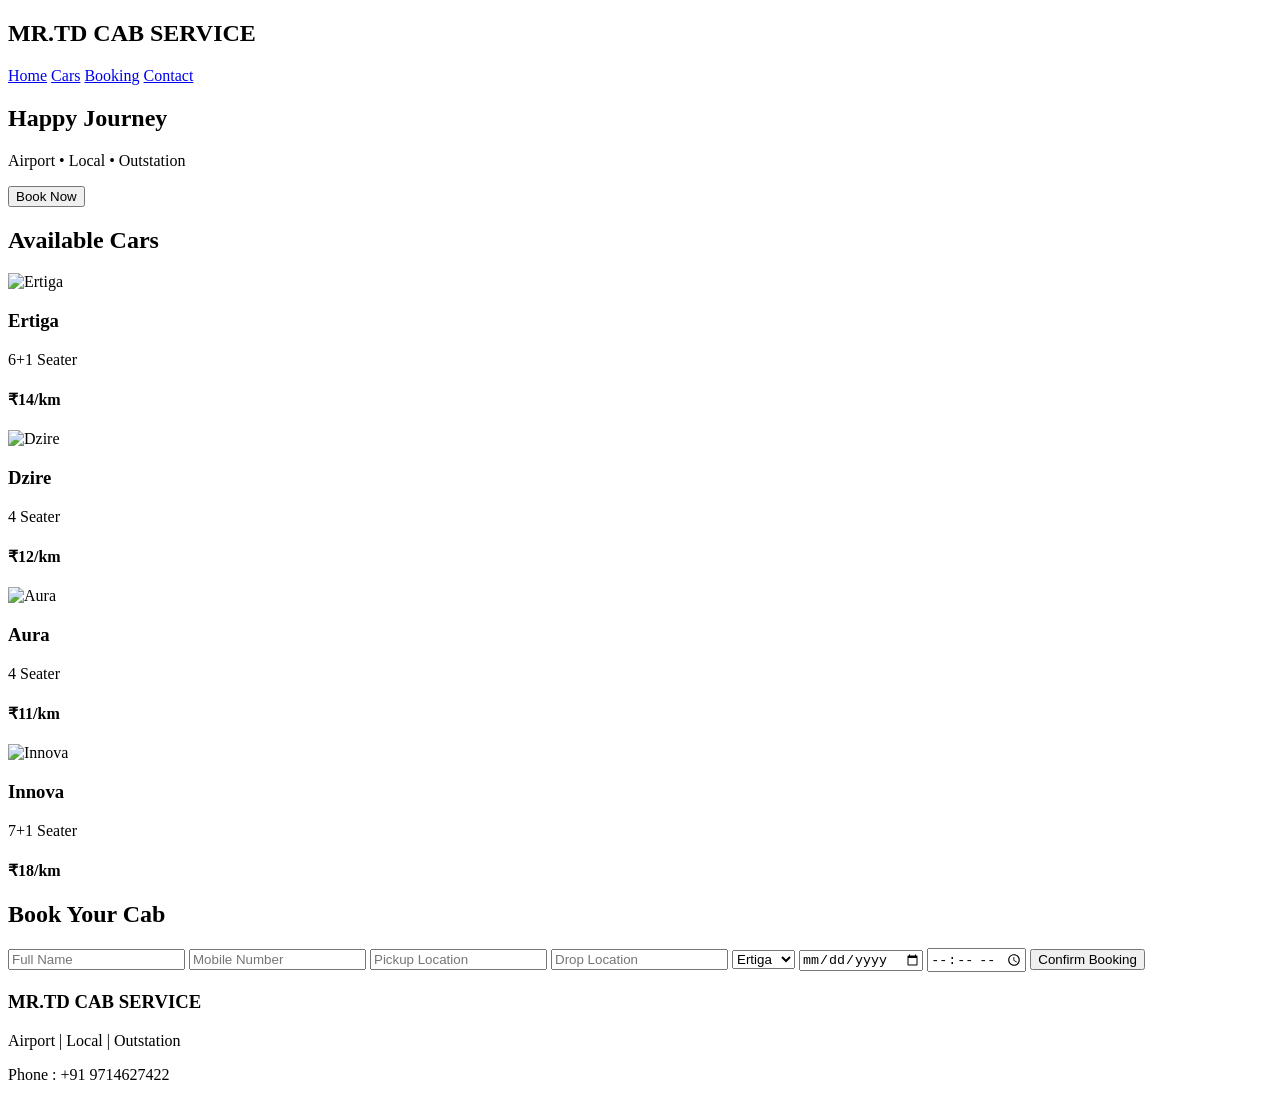
==== index.html @ b27498ad "Add files via upload" ====
<!DOCTYPE html>
<html lang="en">
<head>
    <meta charset="UTF-8">
    <meta name="viewport" content="width=device-width, initial-scale=1.0">
    <title>MR.TD Cab Service</title>

    <link rel="stylesheet" href="style.css">

    <!-- Font Awesome -->
    <link rel="stylesheet"
    href="https://cdnjs.cloudflare.com/ajax/libs/font-awesome/6.5.1/css/all.min.css">

    <!-- EmailJS -->
    <script src="https://cdn.jsdelivr.net/npm/@emailjs/browser@4/dist/email.min.js"></script>
</head>

<body>

<header>

    <h2 class="logo">MR.TD CAB SERVICE</h2>

    <nav>
        <a href="#">Home</a>
        <a href="#cars">Cars</a>
        <a href="#booking">Booking</a>
        <a href="#contact">Contact</a>
    </nav>

</header>

<section class="hero">

    <div class="overlay">

        <h1>Happy Journey</h1>

        <p>Airport • Local • Outstation</p>

        <button onclick="document.getElementById('booking').scrollIntoView({behavior:'smooth'})">
            Book Now
        </button>

    </div>

</section>

<section class="cars" id="cars">

<h2>Available Cars</h2>

<div class="car-container">

<div class="card">

<!-- Paste Ertiga Image URL Below -->
<img src="https://raw.githubusercontent.com/makvanadixi/Image/refs/heads/main/Suzuki_Ertiga.jpg" alt="Ertiga">

<h3>Ertiga</h3>

<p>6+1 Seater</p>

<h4>₹14/km</h4>

</div>

<div class="card">

<!-- Paste Dzire Image URL Below -->
<img src="https://raw.githubusercontent.com/makvanadixi/Image/refs/heads/main/Suzuki_Dzire.jpg" alt="Dzire">

<h3>Dzire</h3>

<p>4 Seater</p>

<h4>₹12/km</h4>

</div>

<div class="card">

<!-- Paste Aura Image URL Below -->
<img src="https://raw.githubusercontent.com/makvanadixi/Image/refs/heads/main/hyundai-aura.jpg" alt="Aura">

<h3>Aura</h3>

<p>4 Seater</p>

<h4>₹11/km</h4>

</div>

<div class="card">

<!-- Paste Innova Image URL Below -->
<img src="https://raw.githubusercontent.com/makvanadixi/Image/refs/heads/main/toyota%20innova.jpg" alt="Innova">

<h3>Innova</h3>

<p>7+1 Seater</p>

<h4>₹18/km</h4>

</div>

</div>

</section>

<section id="booking">

<h2>Book Your Cab</h2>

<form id="bookingForm">

<input type="text" id="name" placeholder="Full Name" required>

<input type="tel" id="mobile" placeholder="Mobile Number" required>

<input type="text" id="pickup" placeholder="Pickup Location" required>

<input type="text" id="drop" placeholder="Drop Location" required>

<select id="car">

<option>Ertiga</option>
<option>Dzire</option>
<option>Aura</option>
<option>Innova</option>

</select>

<input type="date" id="date" required>
  <input type="time" id="time" required>

<button type="submit">Confirm Booking</button>

</form>

</section>

<footer id="contact">

<h3>MR.TD CAB SERVICE</h3>

<p>Airport | Local | Outstation</p>

<p>Phone : +91 9714627422</p>

</footer>

<script src="script.js"></script>

</body>
</html>
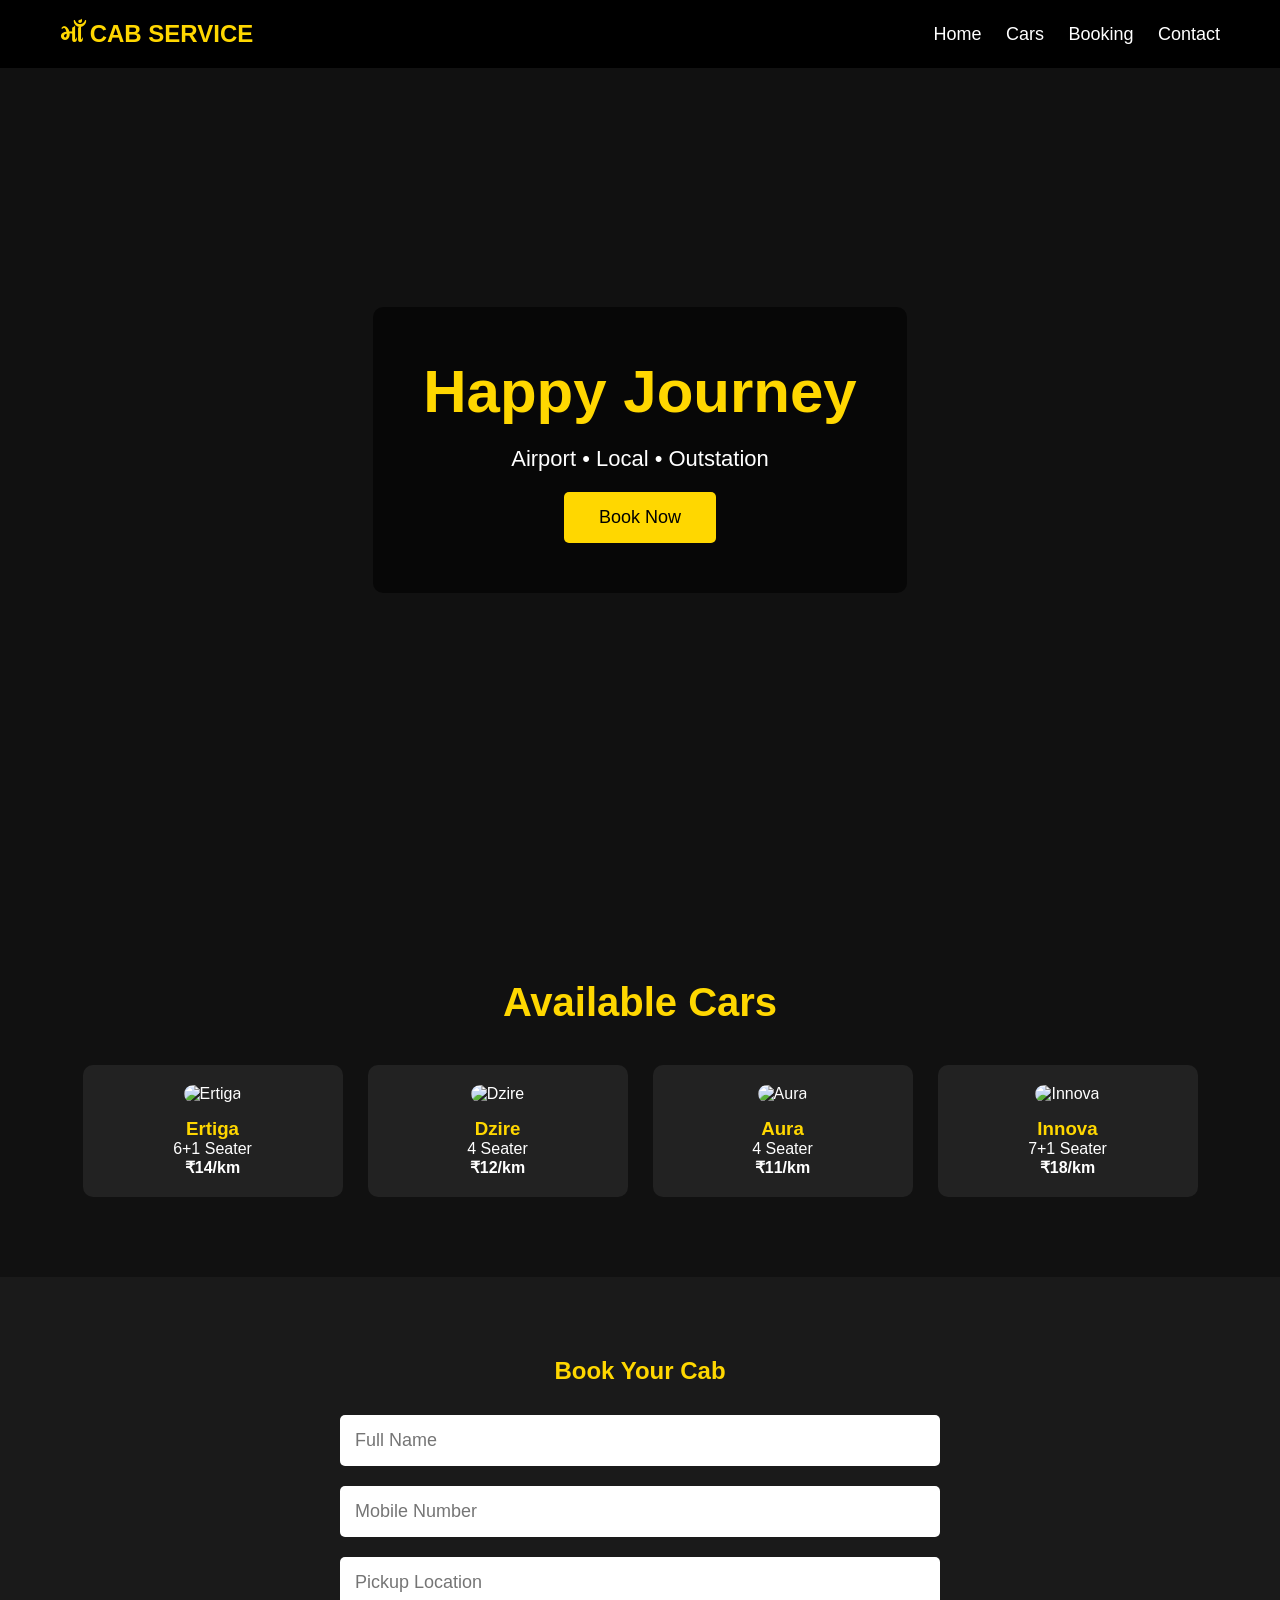
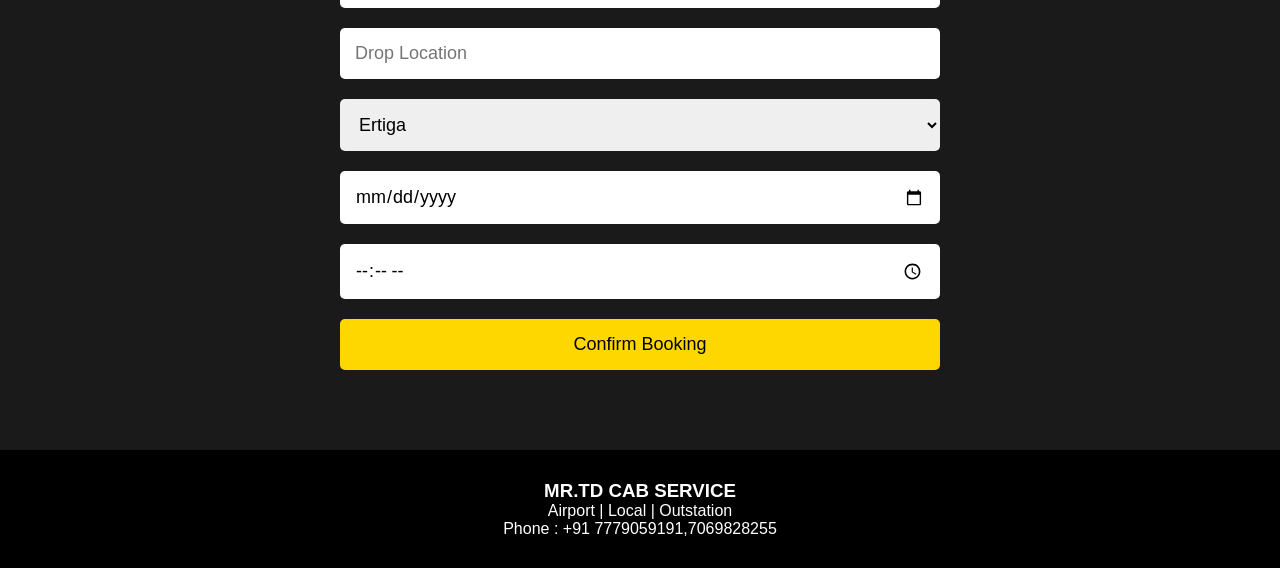
==== commit 6806b662: "Update index.html" ====
--- a/index.html
+++ b/index.html
@@ -19,7 +19,7 @@
 
 <header>
 
-    <h2 class="logo">MR.TD CAB SERVICE</h2>
+    <h2 class="logo"> માઁ CAB SERVICE</h2>
 
     <nav>
         <a href="#">Home</a>
@@ -146,11 +146,11 @@
 
 <p>Airport | Local | Outstation</p>
 
-<p>Phone : +91 9714627422</p>
+<p>Phone : +91 7779059191,7069828255</p>
 
 </footer>
 
 <script src="script.js"></script>
 
 </body>
-</html>+</html>
--- a/style.css
+++ b/style.css
@@ -0,0 +1,168 @@
+*{
+margin:0;
+padding:0;
+box-sizing:border-box;
+font-family:Arial,sans-serif;
+}
+
+body{
+background:#111;
+color:#fff;
+}
+
+header{
+position:fixed;
+top:0;
+left:0;
+width:100%;
+display:flex;
+justify-content:space-between;
+align-items:center;
+padding:20px 60px;
+background:#000;
+z-index:100;
+}
+
+.logo{
+color:gold;
+}
+
+nav a{
+text-decoration:none;
+color:white;
+margin-left:20px;
+font-size:18px;
+}
+
+nav a:hover{
+color:gold;
+}
+
+.hero{
+height:100vh;
+background:url("https://images.unsplash.com/photo-1503376780353-7e6692767b70?q=80&w=1920&auto=format&fit=crop") center/cover;
+display:flex;
+justify-content:center;
+align-items:center;
+}
+
+.overlay{
+background:rgba(0,0,0,.6);
+padding:50px;
+text-align:center;
+border-radius:10px;
+}
+
+.overlay h1{
+font-size:60px;
+color:gold;
+}
+
+.overlay p{
+font-size:22px;
+margin:20px 0;
+}
+
+button{
+background:gold;
+padding:15px 35px;
+border:none;
+font-size:18px;
+cursor:pointer;
+border-radius:5px;
+}
+
+button:hover{
+background:#ffcc00;
+}
+
+.cars{
+padding:80px 50px;
+text-align:center;
+}
+
+.cars h2{
+font-size:40px;
+margin-bottom:40px;
+color:gold;
+}
+
+.car-container{
+display:flex;
+justify-content:center;
+flex-wrap:wrap;
+gap:25px;
+}
+
+.card{
+width:260px;
+background:#222;
+padding:20px;
+border-radius:10px;
+transition:.3s;
+}
+
+.card:hover{
+transform:translateY(-8px);
+}
+
+.card img{
+width:100%;
+height:180px;
+object-fit:cover;
+border-radius:10px;
+}
+
+.card h3{
+margin-top:15px;
+color:gold;
+}
+
+#booking{
+padding:80px 20px;
+background:#1a1a1a;
+}
+
+#booking h2{
+text-align:center;
+margin-bottom:30px;
+color:gold;
+}
+
+form{
+max-width:600px;
+margin:auto;
+display:flex;
+flex-direction:column;
+gap:20px;
+}
+
+input,
+select{
+padding:15px;
+font-size:18px;
+border:none;
+border-radius:5px;
+}
+
+footer{
+background:#000;
+padding:30px;
+text-align:center;
+}
+
+@media(max-width:768px){
+
+header{
+flex-direction:column;
+}
+
+nav{
+margin-top:15px;
+}
+
+.overlay h1{
+font-size:40px;
+}
+
+}
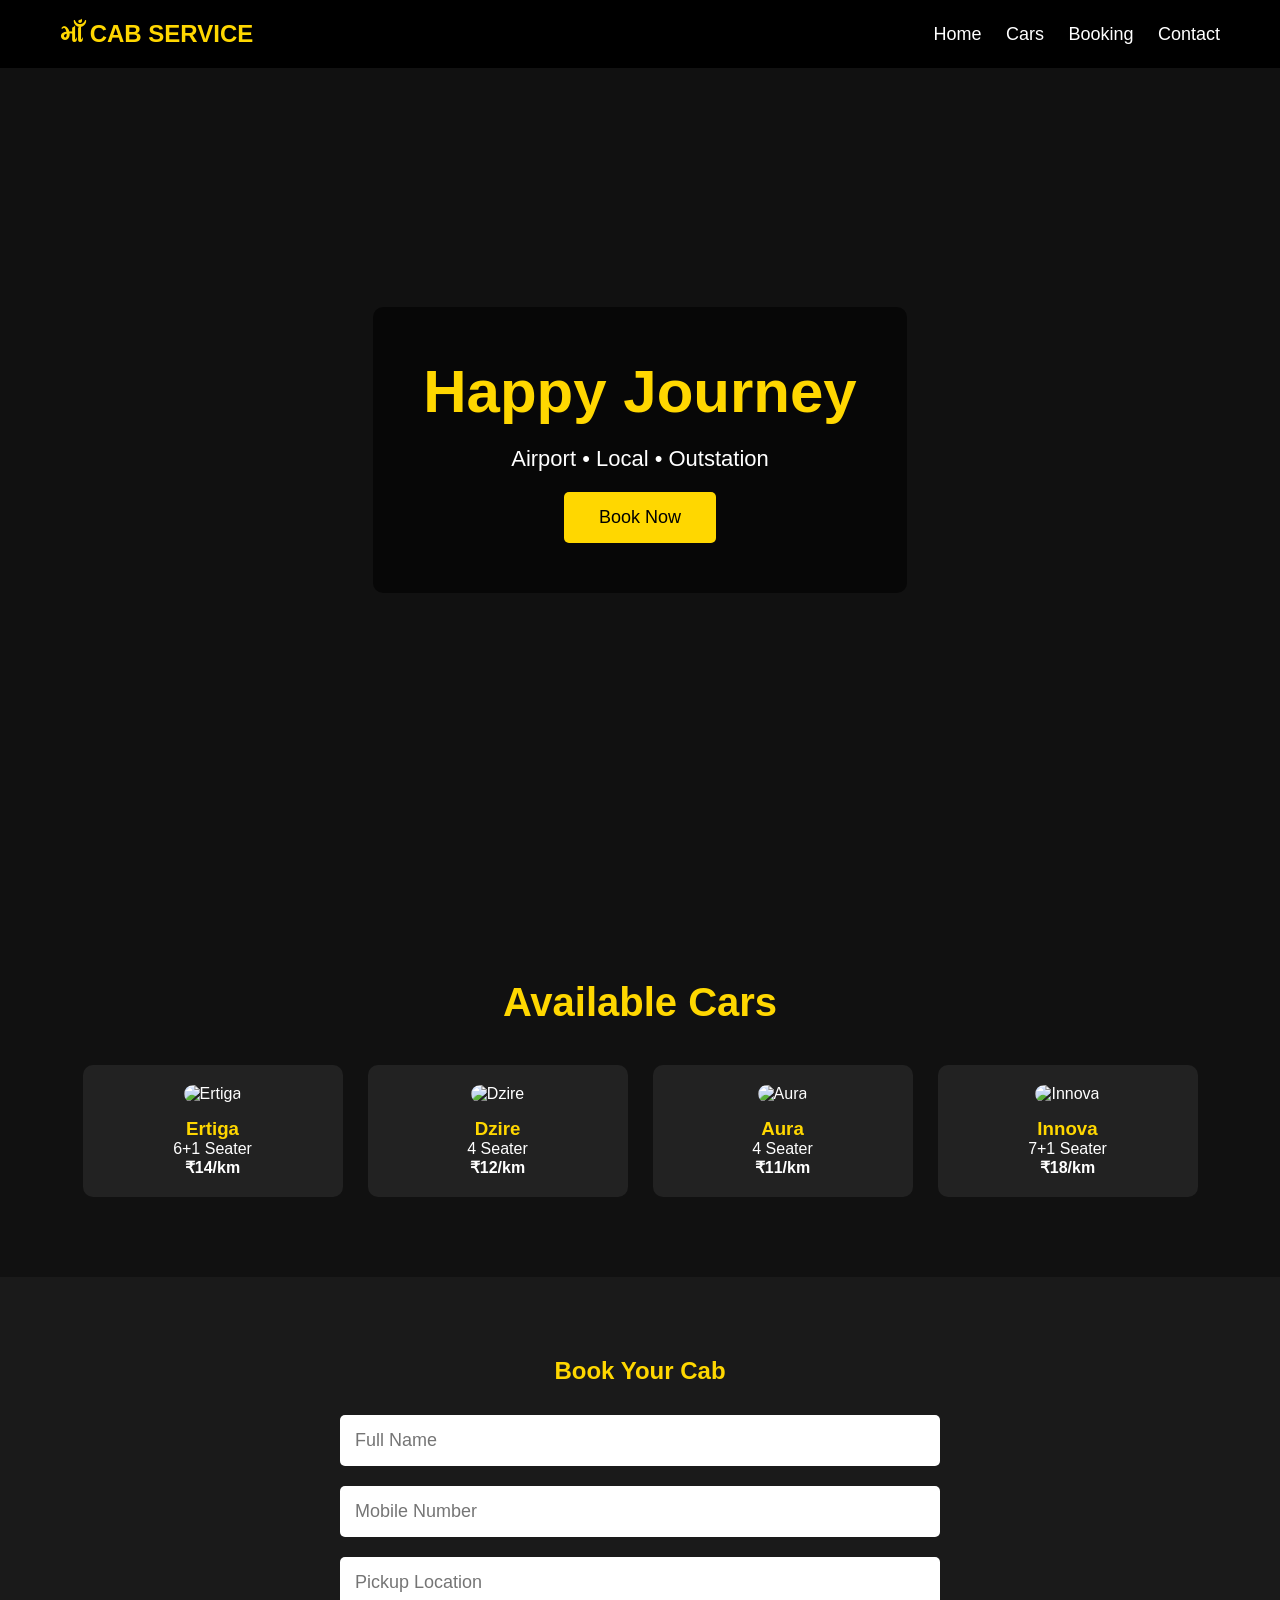
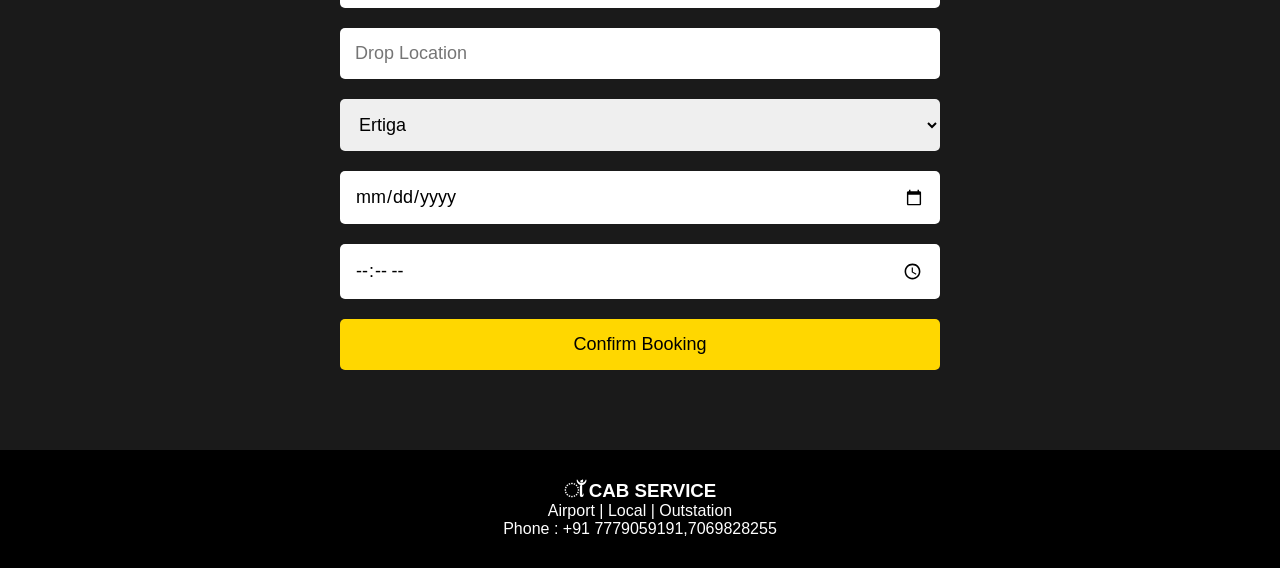
==== commit b2ddab5e: "Update index.html" ====
--- a/index.html
+++ b/index.html
@@ -3,7 +3,7 @@
 <head>
     <meta charset="UTF-8">
     <meta name="viewport" content="width=device-width, initial-scale=1.0">
-    <title>MR.TD Cab Service</title>
+    <title>માઁ CAB SERVICE</title>
 
     <link rel="stylesheet" href="style.css">
 
@@ -142,7 +142,7 @@
 
 <footer id="contact">
 
-<h3>MR.TD CAB SERVICE</h3>
+<h3>ાઁ CAB SERVICE</h3>
 
 <p>Airport | Local | Outstation</p>
 
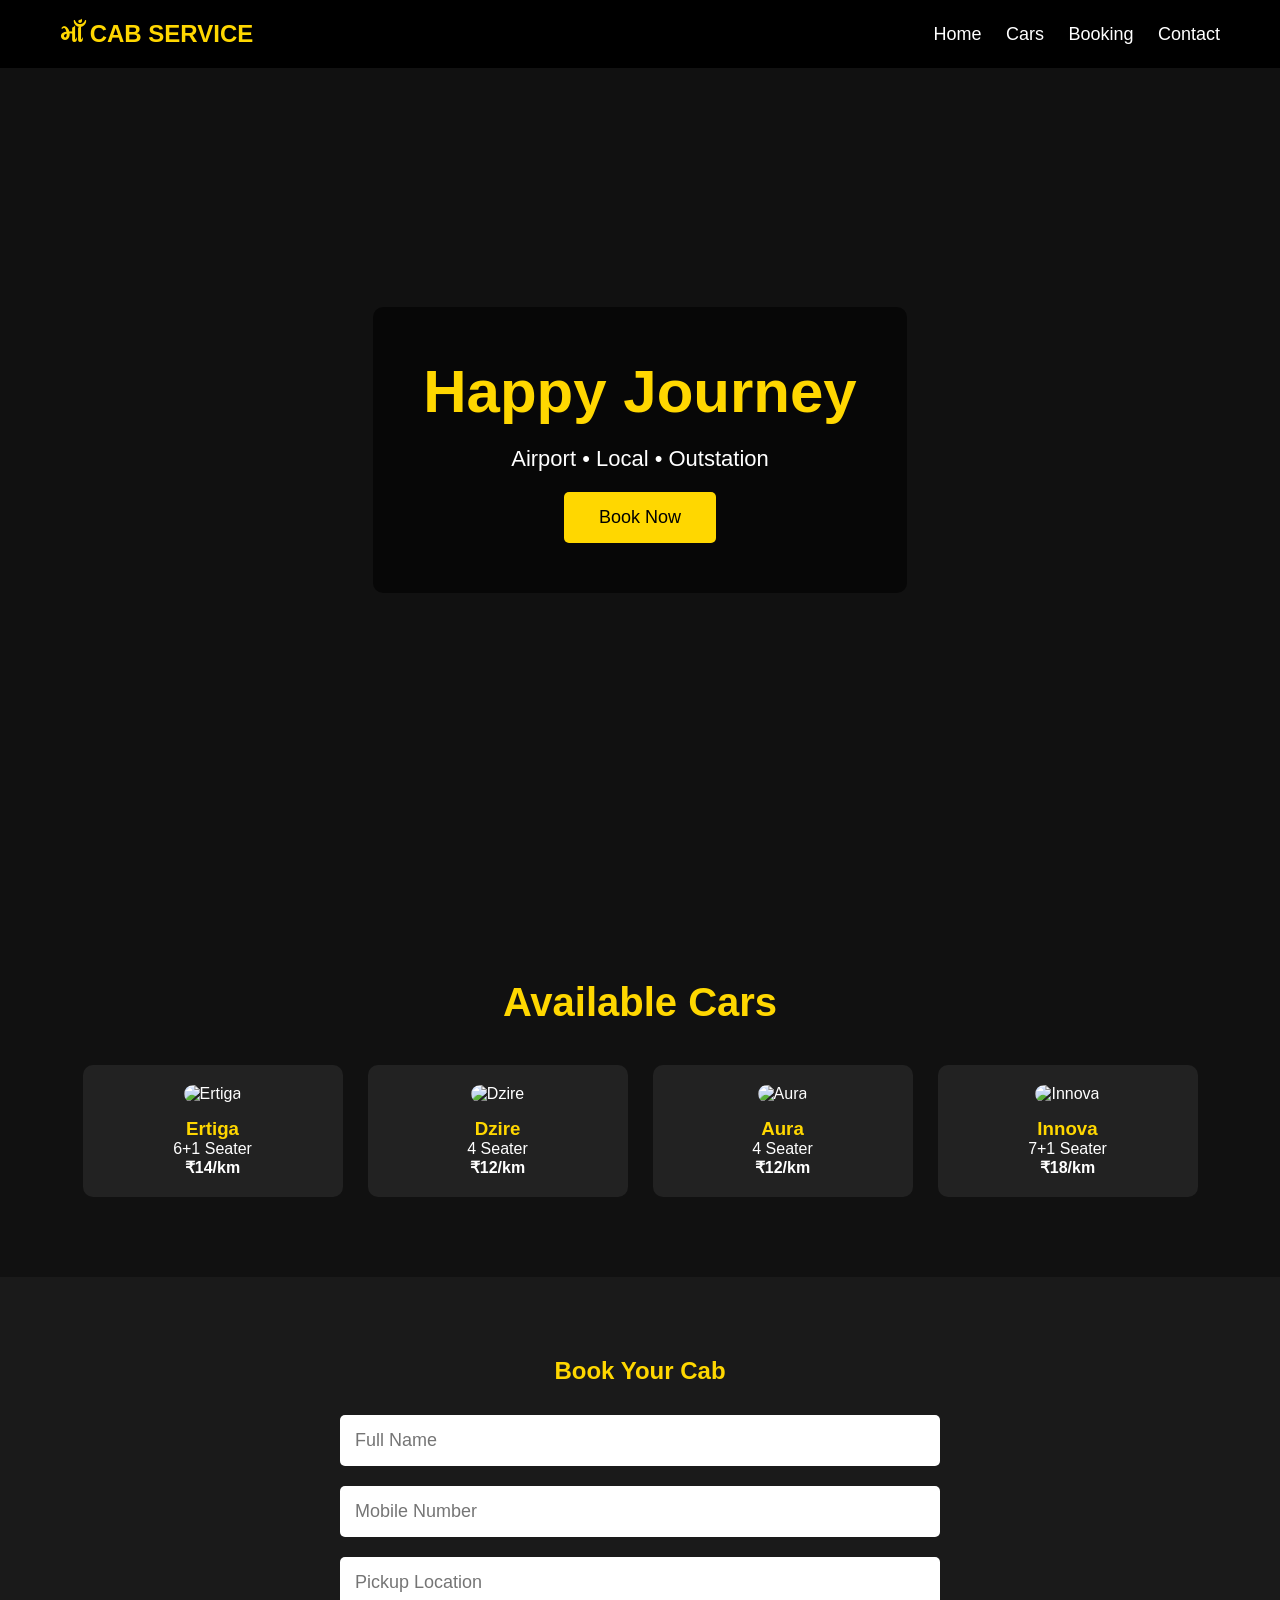
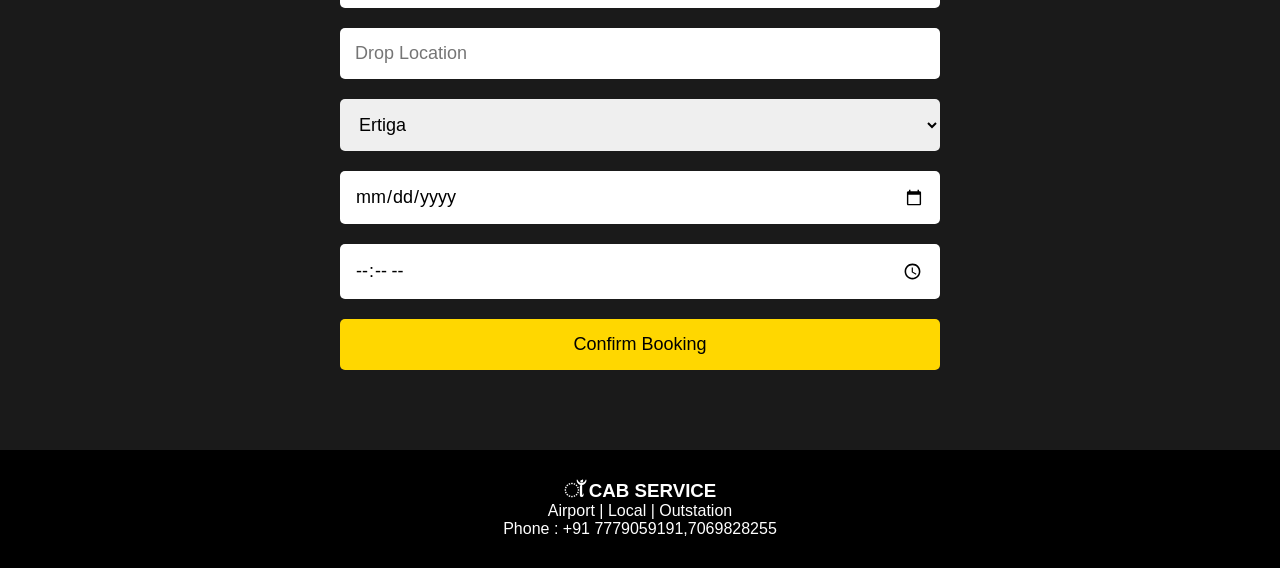
==== commit 10a7a44f: "Update index.html" ====
--- a/index.html
+++ b/index.html
@@ -87,7 +87,7 @@
 
 <p>4 Seater</p>
 
-<h4>₹11/km</h4>
+<h4>₹12/km</h4>
 
 </div>
 
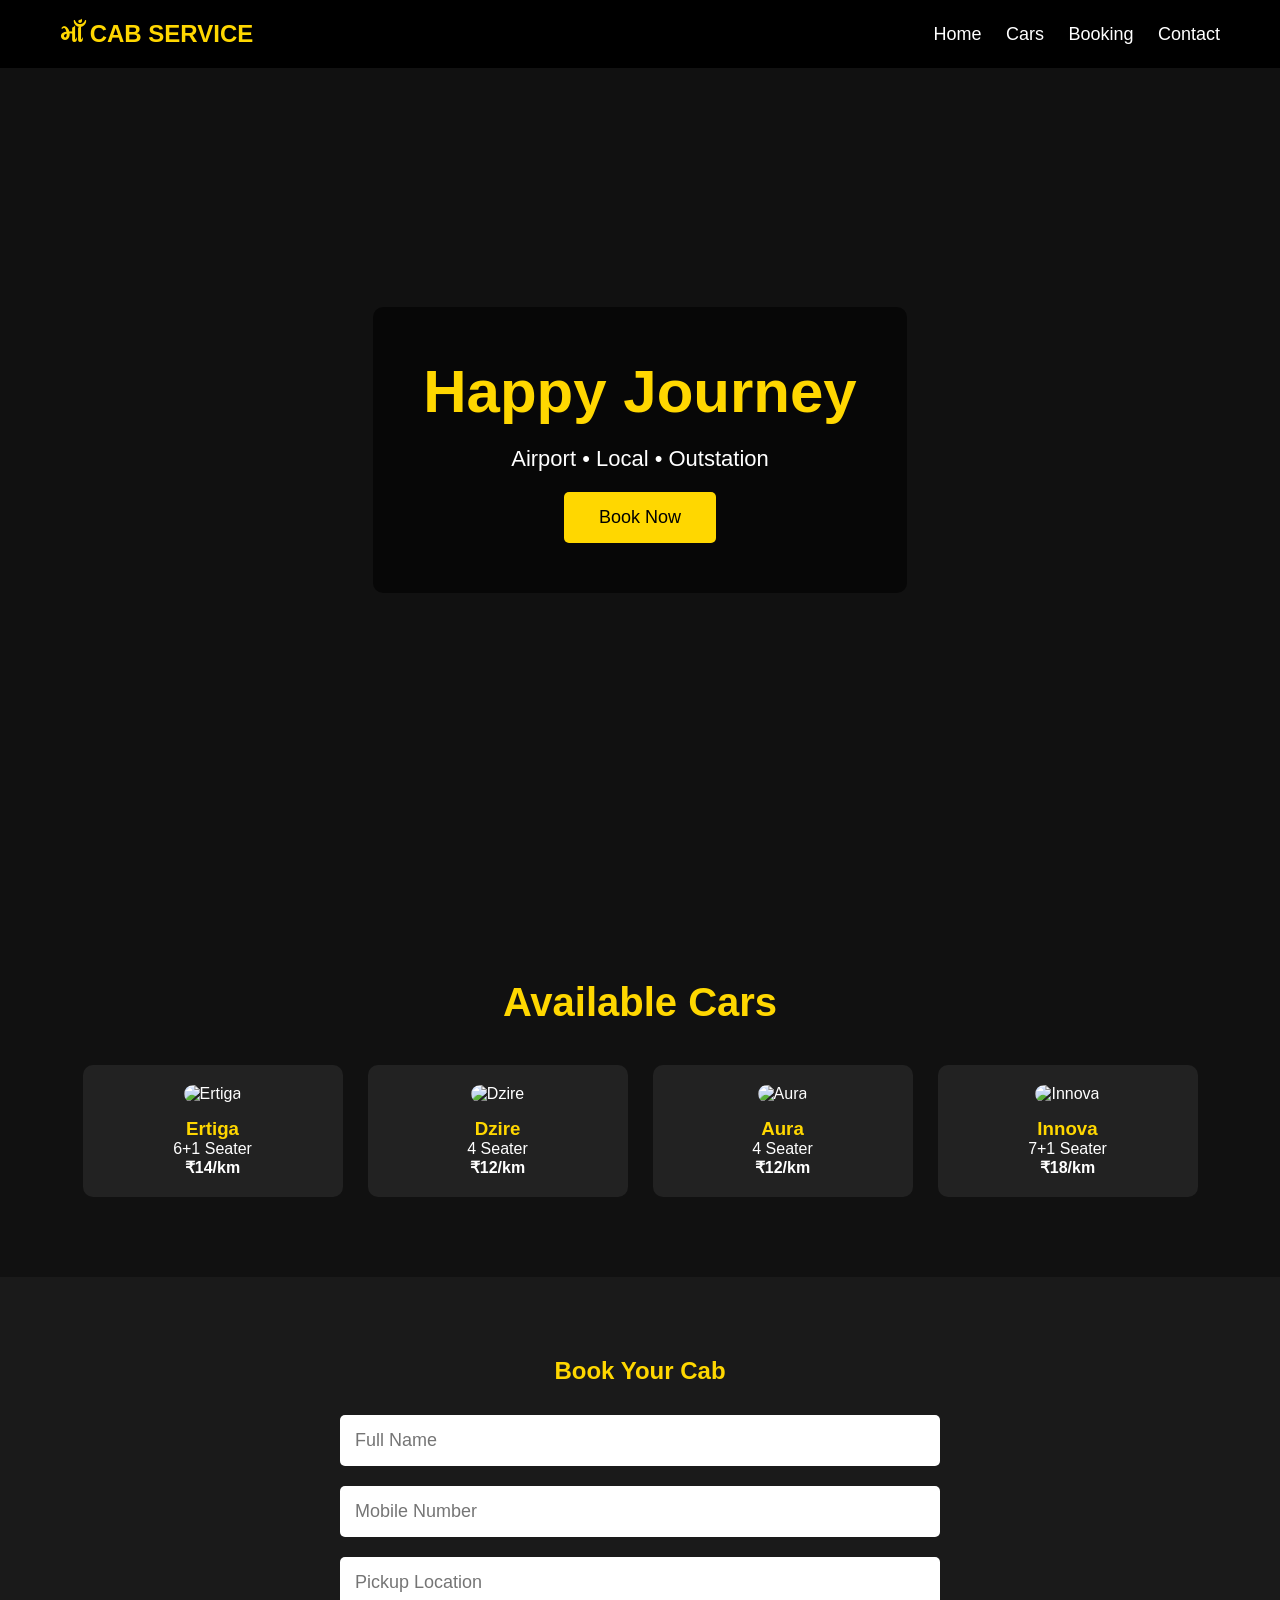
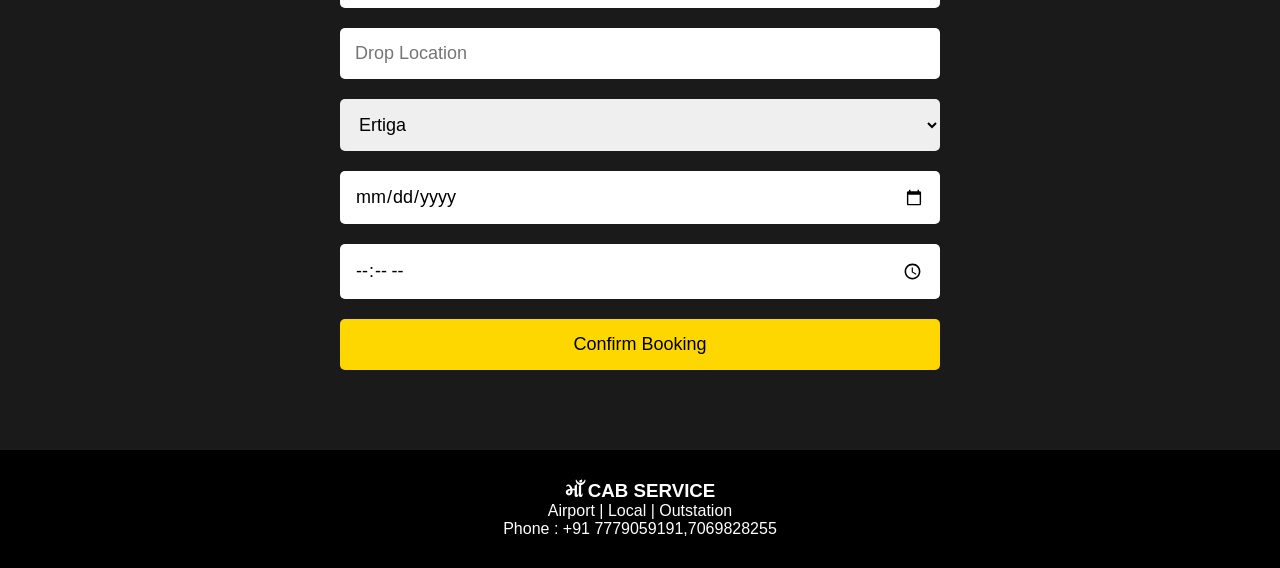
==== commit 1065d99d: "Update index.html" ====
--- a/index.html
+++ b/index.html
@@ -142,7 +142,7 @@
 
 <footer id="contact">
 
-<h3>ાઁ CAB SERVICE</h3>
+<h3>માઁ CAB SERVICE</h3>
 
 <p>Airport | Local | Outstation</p>
 
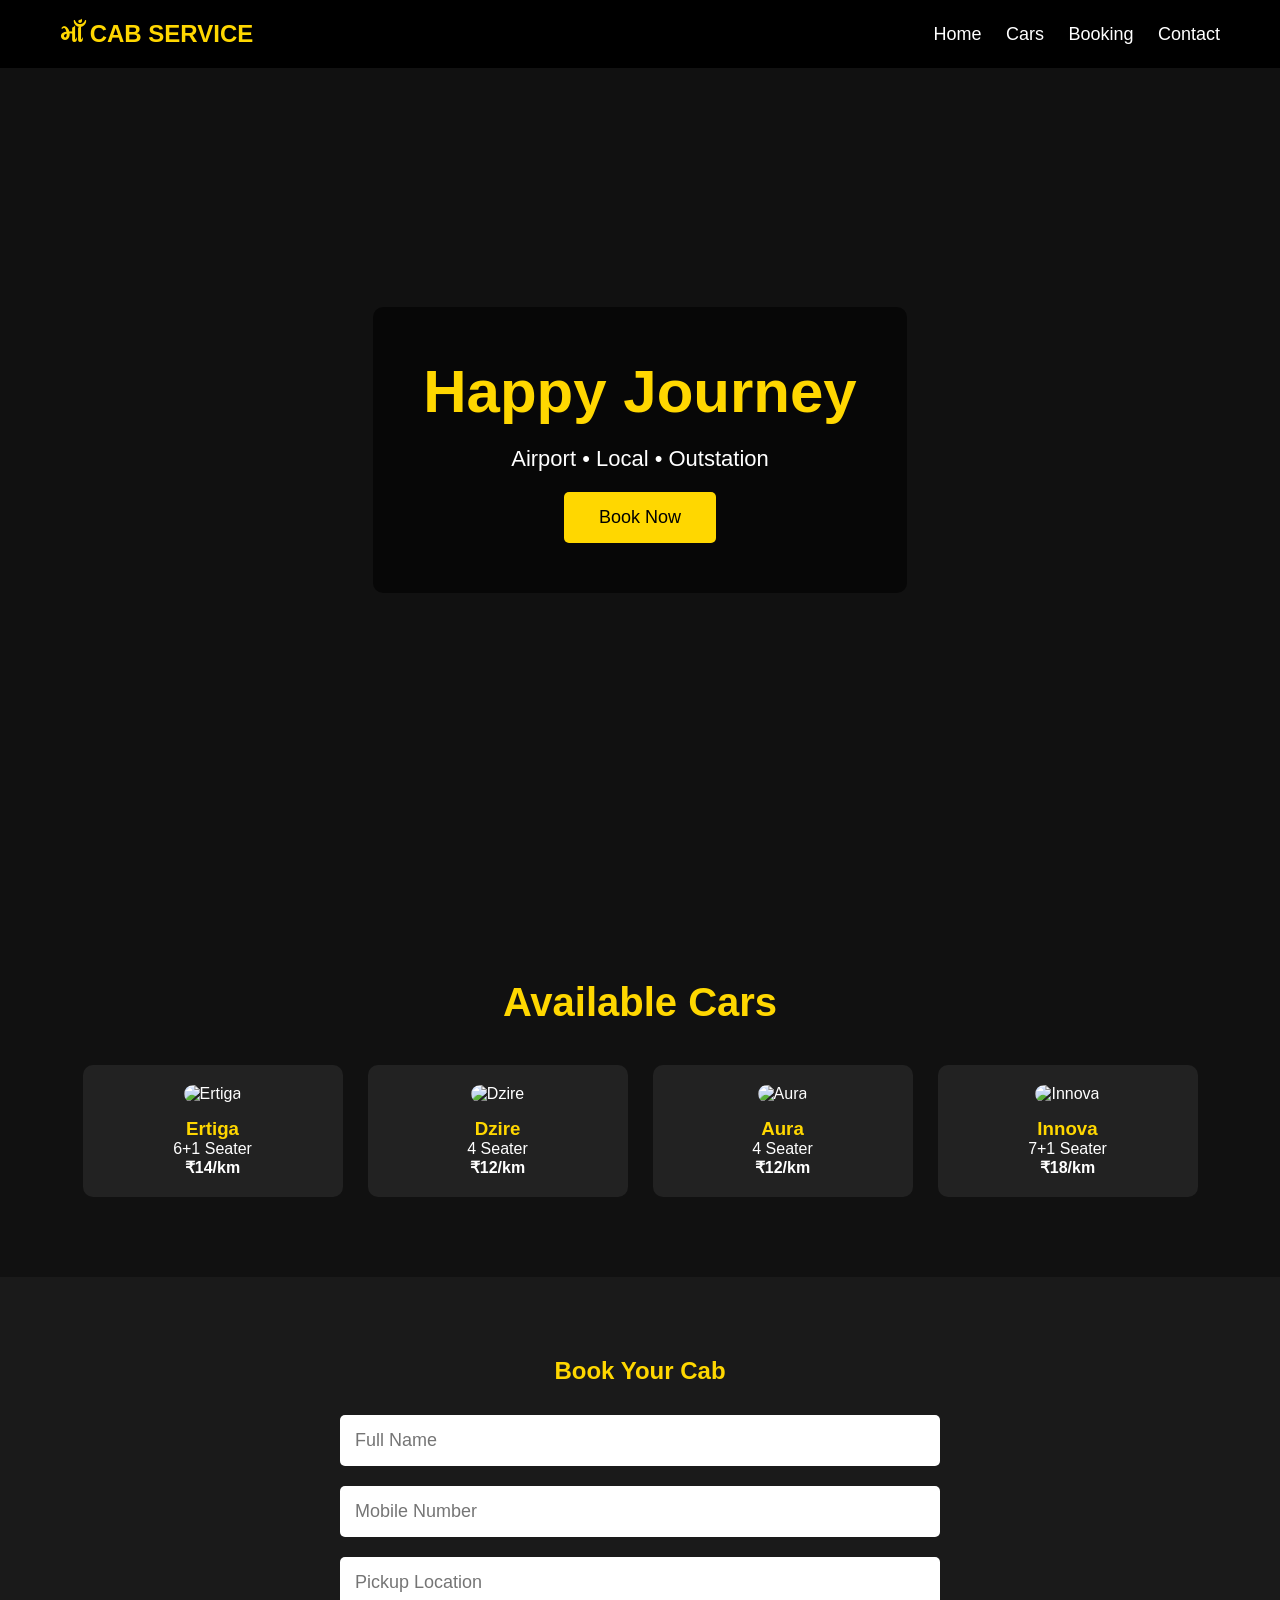
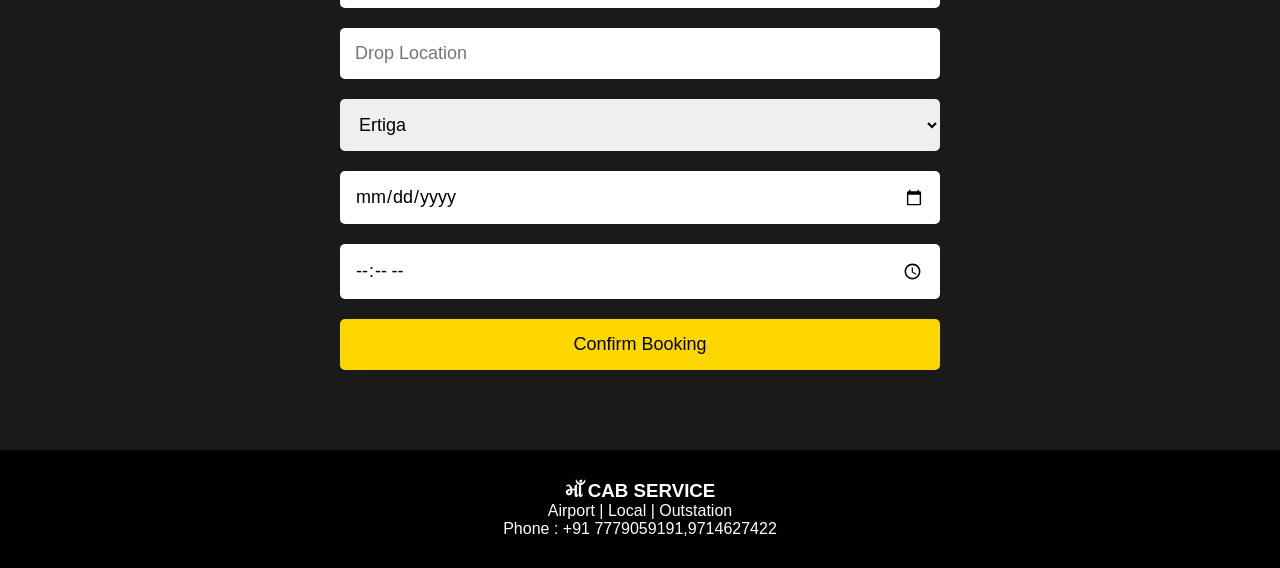
==== commit ebdc111e: "Update index.html" ====
--- a/index.html
+++ b/index.html
@@ -146,7 +146,7 @@
 
 <p>Airport | Local | Outstation</p>
 
-<p>Phone : +91 7779059191,7069828255</p>
+<p>Phone : +91 7779059191,9714627422</p>
 
 </footer>
 
